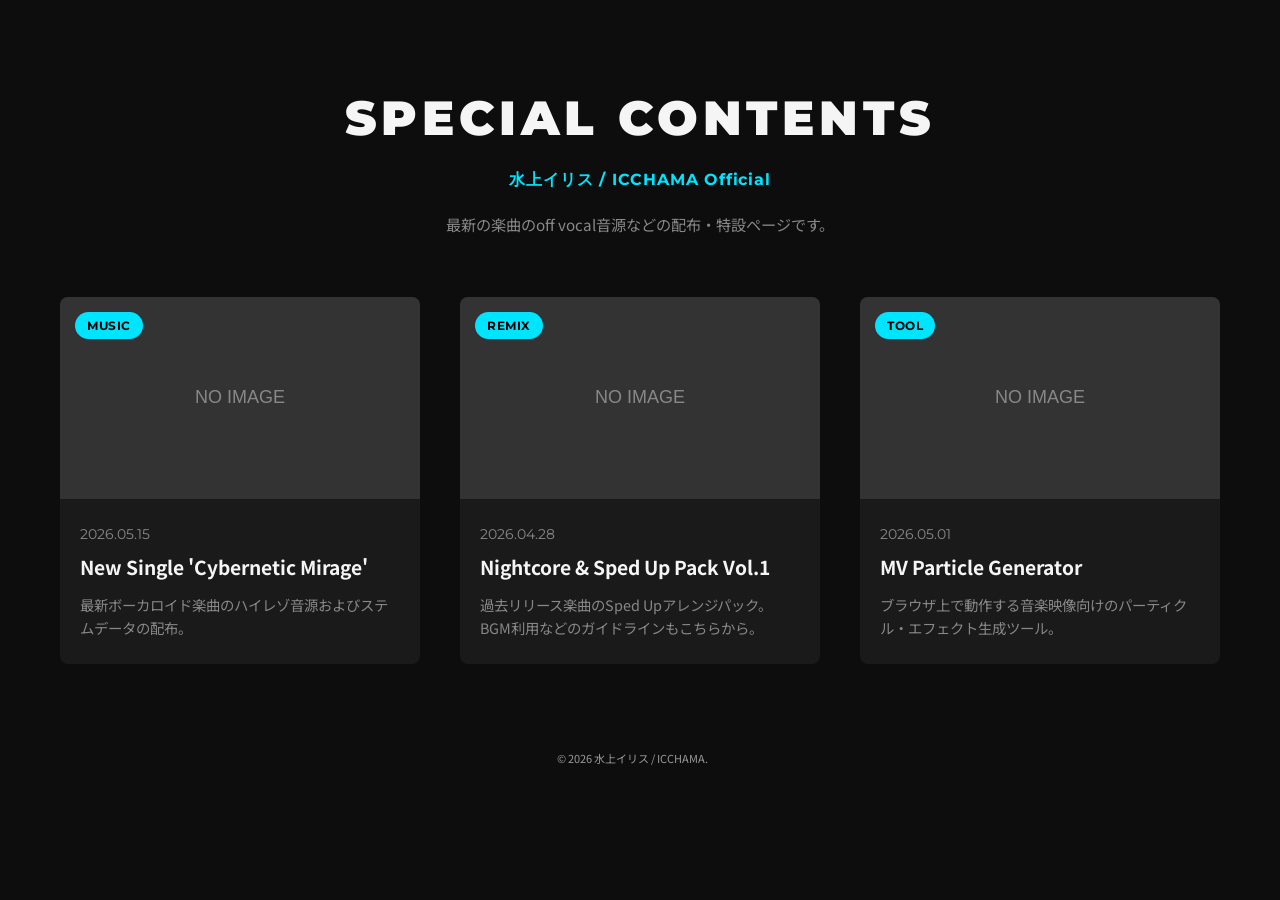
==== special.html @ 57716e99 "ディレクトリ変更" ====
<!DOCTYPE html>
<html lang="ja">
<head>
    <meta charset="UTF-8">
    <meta name="viewport" content="width=device-width, initial-scale=1.0">
    <title>Special Contents</title>
    <link rel="stylesheet" href="./css/special.css">
    <!-- Google Fonts の読み込み -->
    <link rel="preconnect" href="https://fonts.googleapis.com">
    <link rel="preconnect" href="https://fonts.gstatic.com" crossorigin>
    <link href="https://fonts.googleapis.com/css2?family=Montserrat:wght@400;700;900&family=Noto+Sans+JP:wght@400;700&display=swap" rel="stylesheet">
</head>
<body>
    <div id="app">
        <!-- JSで動的にヘッダーが生成されます -->
        <header id="site-header" class="site-header"></header>

        <!-- JSで動的にコンテンツグリッドが生成されます -->
        <main class="container">
            <div id="contents-grid" class="contents-grid">
                <!-- コンテンツカードがここに挿入されます -->
            </div>
        </main>
    </div>


    <footer class="site-footer">
        <p>&copy; 2026 水上イリス / ICCHAMA.</p>
        <p id="site-version"></p>
    </footer>
    
    <script src="./js/special.js" defer></script>
    <script src="./js/version.js"></script>
</body>
</html>
---- css/special.css ----
:root {
    --bg-color: #0d0d0d;
    --text-main: #f5f5f5;
    --text-muted: #888888;
    --accent-color: #00e5ff;
    --card-bg: #1a1a1a;
    --font-en: 'Montserrat', sans-serif;
    --font-jp: 'Noto Sans JP', sans-serif;
}

* {
    margin: 0;
    padding: 0;
    box-sizing: border-box;
}

body {
    background-color: var(--bg-color);
    color: var(--text-main);
    font-family: var(--font-jp);
    line-height: 1.6;
    -webkit-font-smoothing: antialiased;
}

.container {
    max-width: 1200px;
    margin: 0 auto;
    padding: 0 20px;
}

/* Header */
.site-header {
    text-align: center;
    padding: 80px 20px 60px;
}

.site-title {
    font-family: var(--font-en);
    font-size: 3rem;
    font-weight: 900;
    letter-spacing: 0.1em;
    margin-bottom: 10px;
}

.site-subtitle {
    font-family: var(--font-en);
    color: var(--accent-color);
    font-size: 1rem;
    font-weight: 700;
    letter-spacing: 0.05em;
    margin-bottom: 20px;
}

.site-description {
    color: var(--text-muted);
    font-size: 0.95rem;
}

/* Grid Layout */
.contents-grid {
    display: grid;
    grid-template-columns: repeat(auto-fill, minmax(300px, 1fr));
    gap: 40px;
    padding-bottom: 80px;
}

/* Card Style */
.content-card {
    background-color: var(--card-bg);
    border-radius: 8px;
    overflow: hidden;
    text-decoration: none;
    color: inherit;
    transition: transform 0.3s ease, box-shadow 0.3s ease;
    display: flex;
    flex-direction: column;
}

.content-card:hover {
    transform: translateY(-5px);
    box-shadow: 0 10px 30px rgba(0, 229, 255, 0.1);
}

.card-image-wrapper {
    width: 100%;
    aspect-ratio: 16 / 9;
    overflow: hidden;
    position: relative;
}

.card-image {
    width: 100%;
    height: 100%;
    object-fit: cover;
    transition: transform 0.5s ease;
}

.content-card:hover .card-image {
    transform: scale(1.05);
}

.card-category {
    position: absolute;
    top: 15px;
    left: 15px;
    background-color: var(--accent-color);
    color: #000;
    font-family: var(--font-en);
    font-size: 0.75rem;
    font-weight: 700;
    padding: 4px 12px;
    border-radius: 20px;
    letter-spacing: 0.05em;
}

.card-info {
    padding: 25px 20px;
    flex-grow: 1;
    display: flex;
    flex-direction: column;
}

.card-date {
    font-family: var(--font-en);
    color: var(--text-muted);
    font-size: 0.85rem;
    margin-bottom: 8px;
}

.card-title {
    font-size: 1.2rem;
    font-weight: 700;
    margin-bottom: 12px;
    line-height: 1.4;
}

.card-description {
    color: var(--text-muted);
    font-size: 0.9rem;
    flex-grow: 1;
}

footer {
    padding: 6px 10px;
    /* 上下の幅を極限まで小さく */
    font-size: 11px;
    color: #999;

    display: flex;
    flex-wrap: wrap;
    /* 幅が足りなくなったら自動で折り返す */
    justify-content: center;
    /* 全体を中央に寄せる */
    align-items: center;
    /* 縦方向のズレを揃える */
    gap: 15px;
    /* 並べた要素と要素の間の隙間 */
}

/* pタグの不要な余白を消去 */
footer p {
    margin: 0;
}

/* サイトバージョンの文字色 */
footer #site-version {
    color: #aaa;
}

/* レスポンシブ対応 */
@media (max-width: 768px) {
    .site-title { font-size: 2rem; }
    .contents-grid { gap: 20px; }
}
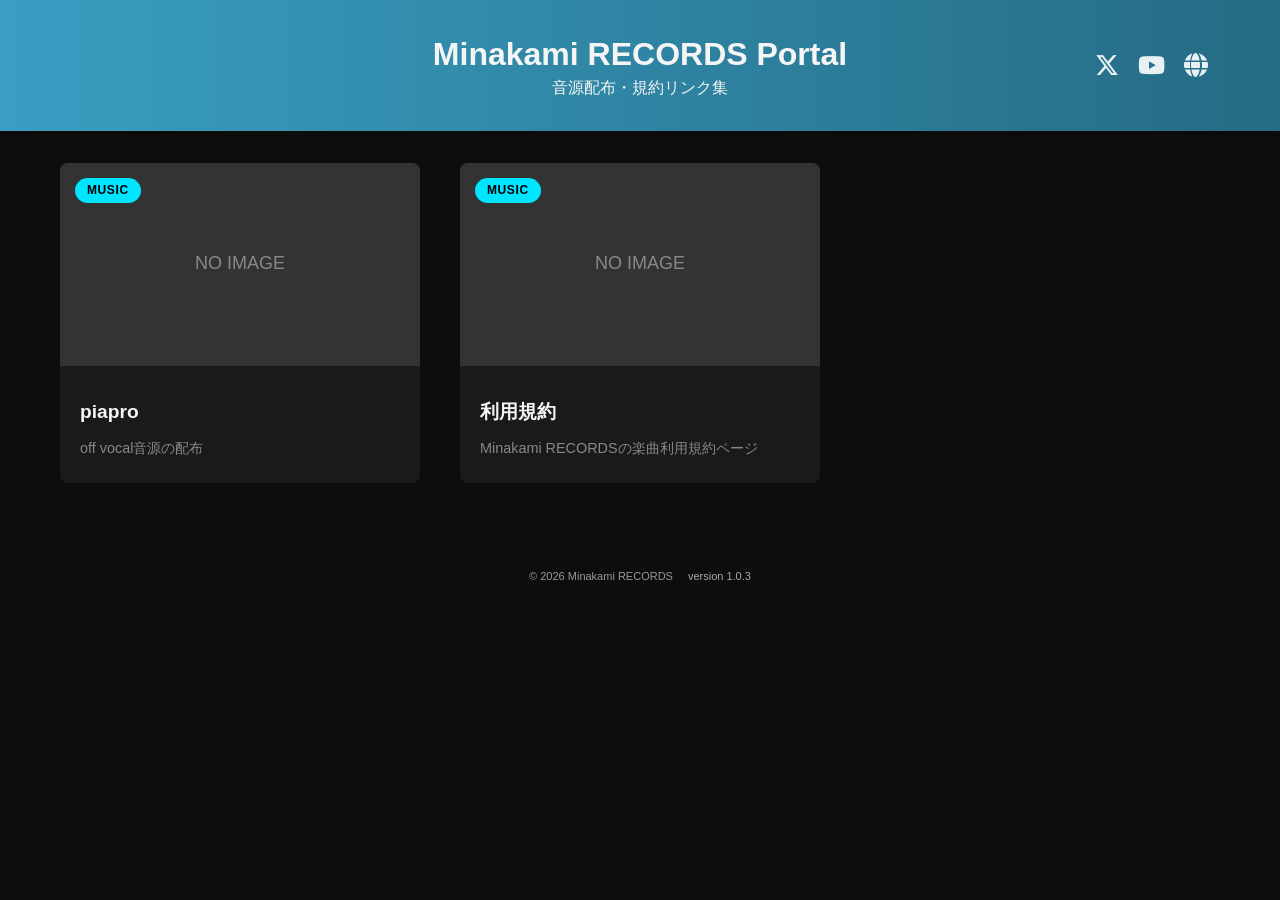
==== commit 46a086d2: "API終了によるniconicoの非表示、名称変更" ====
--- a/special.html
+++ b/special.html
@@ -3,18 +3,39 @@
 <head>
     <meta charset="UTF-8">
     <meta name="viewport" content="width=device-width, initial-scale=1.0">
-    <title>Special Contents</title>
+    <link rel="icon" href="images/favicon/favicon.ico">
+    <link rel="apple-touch-icon" sizes="180x180" href="images/favicon/apple-touch-icon-180x180.png">
+    <link rel="icon" type="image/png" sizes="256x256" href="images/favicon/android-chrome-256x256.png">
+    <title>Minakami RECORDS Portal</title>
     <link rel="stylesheet" href="./css/special.css">
-    <!-- Google Fonts の読み込み -->
-    <link rel="preconnect" href="https://fonts.googleapis.com">
-    <link rel="preconnect" href="https://fonts.gstatic.com" crossorigin>
-    <link href="https://fonts.googleapis.com/css2?family=Montserrat:wght@400;700;900&family=Noto+Sans+JP:wght@400;700&display=swap" rel="stylesheet">
+    <link rel="stylesheet" href="https://cdnjs.cloudflare.com/ajax/libs/font-awesome/6.5.1/css/all.min.css">
 </head>
 <body>
+    <header>
+        <div class="header-content">
+            <div class="header-titles">
+                <h1>Minakami RECORDS Portal</h1>
+                <p>音源配布・規約リンク集</p>
+            </div>
+            
+            <div class="header-socials">
+                <!-- X (旧Twitter) -->
+                <a href="https://x.com/MinakamiIrisu_i" target="_blank" rel="noopener noreferrer" title="X (Twitter)">
+                    <i class="fa-brands fa-x-twitter"></i>
+                </a>
+                <!-- YouTube -->
+                <a href="https://www.youtube.com/@MinakamiIrisu" target="_blank" rel="noopener noreferrer" title="YouTube">
+                    <i class="fa-brands fa-youtube"></i>
+                </a>
+                <!-- 公式サイト (地球儀アイコン) -->
+                <a href="https://minakamiirisu.wixsite.com/minakamiirisu" target="_blank" rel="noopener noreferrer" title="Official Website">
+                    <i class="fa-solid fa-globe"></i>
+                </a>
+            </div>
+        </div>
+    </header>
+
     <div id="app">
-        <!-- JSで動的にヘッダーが生成されます -->
-        <header id="site-header" class="site-header"></header>
-
         <!-- JSで動的にコンテンツグリッドが生成されます -->
         <main class="container">
             <div id="contents-grid" class="contents-grid">
@@ -25,7 +46,7 @@
 
 
     <footer class="site-footer">
-        <p>&copy; 2026 水上イリス / ICCHAMA.</p>
+        <p>&copy; 2026 Minakami RECORDS</p>
         <p id="site-version"></p>
     </footer>
     
--- a/css/special.css
+++ b/css/special.css
@@ -5,7 +5,7 @@
     --accent-color: #00e5ff;
     --card-bg: #1a1a1a;
     --font-en: 'Montserrat', sans-serif;
-    --font-jp: 'Noto Sans JP', sans-serif;
+    --font-jp: "Helvetica Neue", Arial, sans-serif;
 }
 
 * {
@@ -18,42 +18,57 @@
     background-color: var(--bg-color);
     color: var(--text-main);
     font-family: var(--font-jp);
-    line-height: 1.6;
+    line-height: 1.4;
     -webkit-font-smoothing: antialiased;
+}
+
+header {
+    background: linear-gradient(to right, #399ec2, #256b84);
+    margin-bottom: 2rem;
+    box-shadow: 0 4px 6px rgba(0,0,0,0.2);
+}
+
+.header-content {
+    max-width: 1200px;
+    margin: 0 auto;
+    padding: 2rem 1rem;
+    display: flex;
+    justify-content: center; /* タイトルを中央寄せ */
+    align-items: center;
+    position: relative; /* アイコンを絶対配置するための基準 */
+}
+
+.header-titles {
+    text-align: center;
+}
+
+/* SNSアイコンのコンテナ */
+.header-socials {
+    position: absolute;
+    right: 2rem; /* 右端に配置 */
+    display: flex;
+    gap: 1.2rem; /* アイコン同士の隙間 */
+}
+
+/* SNSアイコンのデザイン */
+.header-socials a {
+    color: #ffffff;
+    font-size: 1.5rem; /* アイコンの大きさ */
+    text-decoration: none;
+    transition: transform 0.2s, opacity 0.2s;
+    opacity: 0.9;
+}
+
+/* マウスを乗せた時の動き（少し大きくなって光る） */
+.header-socials a:hover {
+    transform: translateY(-3px) scale(1.1);
+    opacity: 1;
 }
 
 .container {
     max-width: 1200px;
     margin: 0 auto;
     padding: 0 20px;
-}
-
-/* Header */
-.site-header {
-    text-align: center;
-    padding: 80px 20px 60px;
-}
-
-.site-title {
-    font-family: var(--font-en);
-    font-size: 3rem;
-    font-weight: 900;
-    letter-spacing: 0.1em;
-    margin-bottom: 10px;
-}
-
-.site-subtitle {
-    font-family: var(--font-en);
-    color: var(--accent-color);
-    font-size: 1rem;
-    font-weight: 700;
-    letter-spacing: 0.05em;
-    margin-bottom: 20px;
-}
-
-.site-description {
-    color: var(--text-muted);
-    font-size: 0.95rem;
 }
 
 /* Grid Layout */
@@ -167,8 +182,16 @@
     color: #aaa;
 }
 
-/* レスポンシブ対応 */
-@media (max-width: 768px) {
+/* スマホ用の調整（画面幅が600px以下の場合） */
+@media (max-width: 600px) {
+    .header-content {
+        flex-direction: column; /* 縦並びに変更 */
+        gap: 1.5rem;
+    }
+    .header-socials {
+        position: static; /* 右端固定を解除し、タイトルの下に配置 */
+        justify-content: center;
+    }
     .site-title { font-size: 2rem; }
     .contents-grid { gap: 20px; }
-}+}
